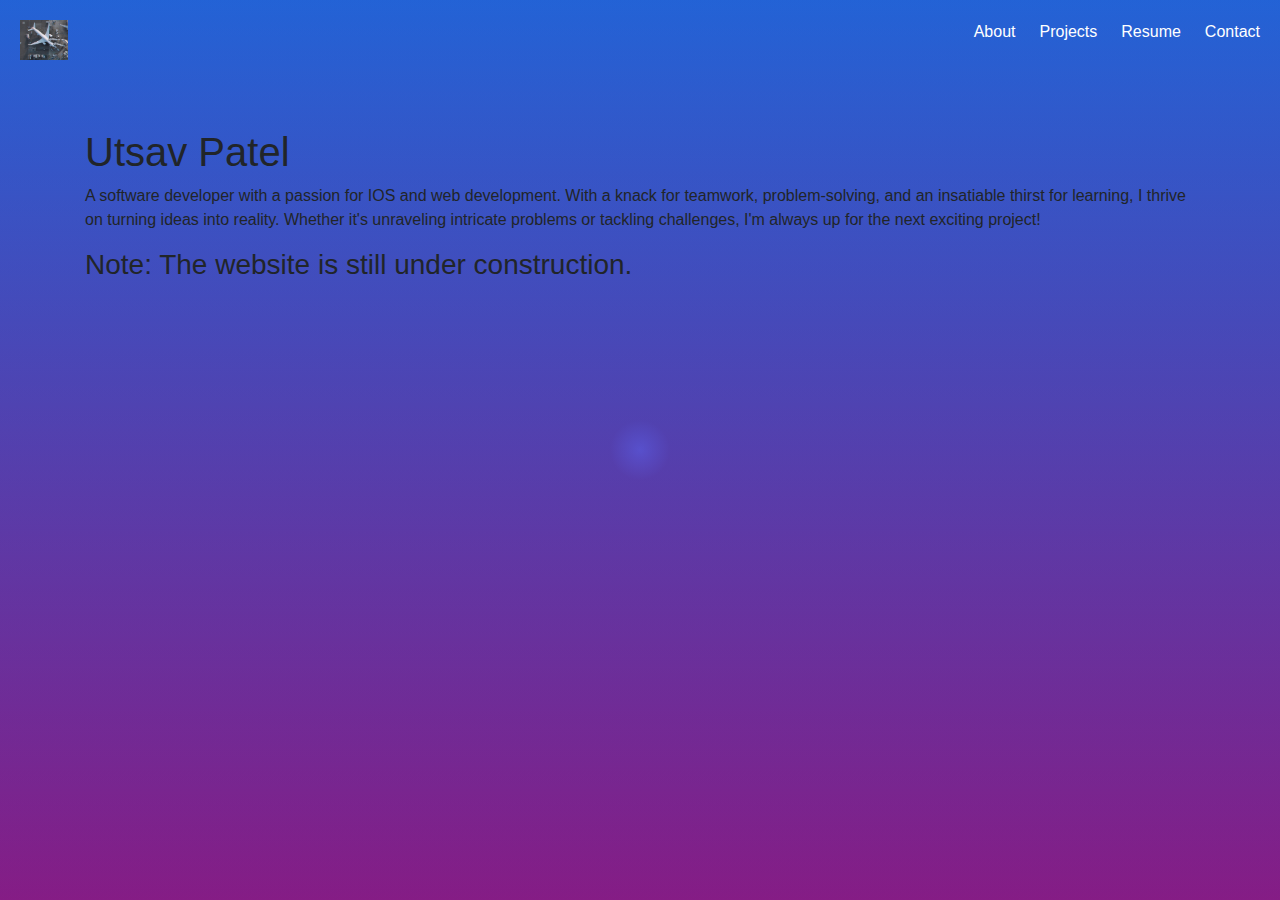
==== index.html @ 6fee893a "Update index.html" ====
<!DOCTYPE html>
<html lang="en">
<head>
  <meta charset="UTF-8">
  <meta name="viewport" content="width=device-width, initial-scale=1.0">

  <title>Utsav Patel</title>

<!-- Link css files here -->

  <link rel="stylesheet" href="https://maxcdn.bootstrapcdn.com/bootstrap/4.5.2/css/bootstrap.min.css">
  <link rel="icon" href="src/images/title.png" type="image/x-icon">   <!-- The image should be in ICO format for better compatibility across different browsers. -->
  <link rel="stylesheet" href="src/css/style.css">

</head>

<body>

  <!-- Add a animation so that the image in the home page animates and goes in the navigation bar. -->


<!-- Navbar implementation -->
<!-- Navbar -->
<nav class="navbar">
  <div class="navbar__logo">
    <a href="index.html">
      <img src="src/images/title.png" alt="Logo">
    </a>
  </div>
  <div class="navbar__toggle" onclick="toggleMenu()">
    <div class="navbar__icon">
      Cross icon here
      add animation effect
    </div>
  </div>
  <ul class="navbar__menu">
    <li class="navbar__item">
      <a href="about.html" class="navbar__link">About</a>
    </li>
    <li class="navbar__item">
      <a href="projects.html" class="navbar__link">Projects</a>
    </li>
    <li class="navbar__item">
      <a href="resume.html" class="navbar__link">Resume</a>
    </li>
    <li class="navbar__item">
      <a href="contact.html" class="navbar__link">Contact</a>
    </li>
  </ul>
</nav>



<!-- Main content -->
  <div class="container mt-5">
    <h1>Utsav Patel</h1>
    <p>A software developer with a passion for IOS and web development. With a knack for teamwork, problem-solving, and an insatiable thirst for learning, I thrive on turning ideas into reality. Whether it's unraveling intricate problems or tackling challenges, I'm always up for the next exciting project!</p>
    <h3>Note: The website is still under construction.</h3>  
  </div>




<!-- Javascript implementation -->
    <script src="src/js/import.js"></script>
    <script src="src/js/PointerAnime.js"></script>
    <script src="src/js/ScrollNavToggle.js"></script>
    <script src="src/js/NavToggleSmallScreen.js"></script>
    <script src="https://code.jquery.com/jquery-3.5.1.slim.min.js"></script>
    <script src="https://cdn.jsdelivr.net/npm/@popperjs/core@2.5.4/dist/umd/popper.min.js"></script>
    <script src="https://maxcdn.bootstrapcdn.com/bootstrap/4.5.2/js/bootstrap.min.js"></script>


    <!-- 
    Utsav Patel is a software developer with a passion for IOS and web development. He is a team player with strong problem-solving skills and a continuous learner.

    Hey there! I'm Utsav Patel, a passionate software developer who loves crafting incredible iOS and web experiences. With a knack for teamwork, problem-solving, and an insatiable thirst for learning, I thrive on turning ideas into reality. Whether it's tackling challenges or unraveling intricate problems, I'm always up for the next exciting project!

    A software developer with a passion for IOS and web development. With a knack for teamwork, problem-solving, and an insatiable thirst for learning, I thrive on turning ideas into reality. Whether it's tackling challenges or unraveling intricate problems, I'm always up for the next exciting project! -->

</body>
</html>
---- src/css/style.css ----
/* Navbar */
.navbar {
    display: flex;
    justify-content: space-between;
    align-items: center;
    padding: 20px;
    background-color: transparent;
  }
  
  .navbar__logo img {
    height: 40px;
  }
  
  .navbar__toggle {
    display: none;
    cursor: pointer;
  }
  
  .navbar__icon {
    width: 30px;
    height: 3px;
    background-color: #fff;
    transition: all 0.3s ease;
  }
  
  .navbar__menu {
    display: flex;
    list-style: none;
  }
  
  .navbar__item {
    margin-left: 24px;
  }
  
  .navbar__link {
    color: #fff;
    text-decoration: none;
    font-weight: 500;
  }
  
  .navbar__link:hover,
  .navbar__link.active {
    color: #f1f1f1;
  }
  
  body {
    background: radial-gradient(circle 30px at var(--mouse-x, 50%) var(--mouse-y, 50%), rgba(39, 115, 244, 0.3), rgba(26, 60, 143, 0.3)), linear-gradient(to bottom, #2773f4, #b30f81);
    background-size: 100% 100%;
    background-repeat: no-repeat;
    transition: background-position 0.2s ease-in-out;
    margin: 0;
    padding: 0;
    min-height: 100vh;
  }
  
  @media (max-width: 768px) {
    .navbar {
      flex-direction: column;
    }
  
    .navbar__menu {
      display: none;
      flex-direction: column;
      align-items: flex-start;
      margin-top: 20px;
    }
  
    .navbar__menu.active {
      display: flex;
    }
  
    .navbar__item {
      margin: 12px 0;
    }
  
    .navbar__toggle {
      display: block;
    }
  
    .navbar__toggle.active .navbar__icon:nth-child(1) {
      transform: rotate(45deg) translate(5px, 5px);
    }
  
    .navbar__toggle.active .navbar__icon:nth-child(2) {
      opacity: 0;
    }
  
    .navbar__toggle.active .navbar__icon:nth-child(3) {
      transform: rotate(-45deg) translate(8px, -8px);
    }
  }
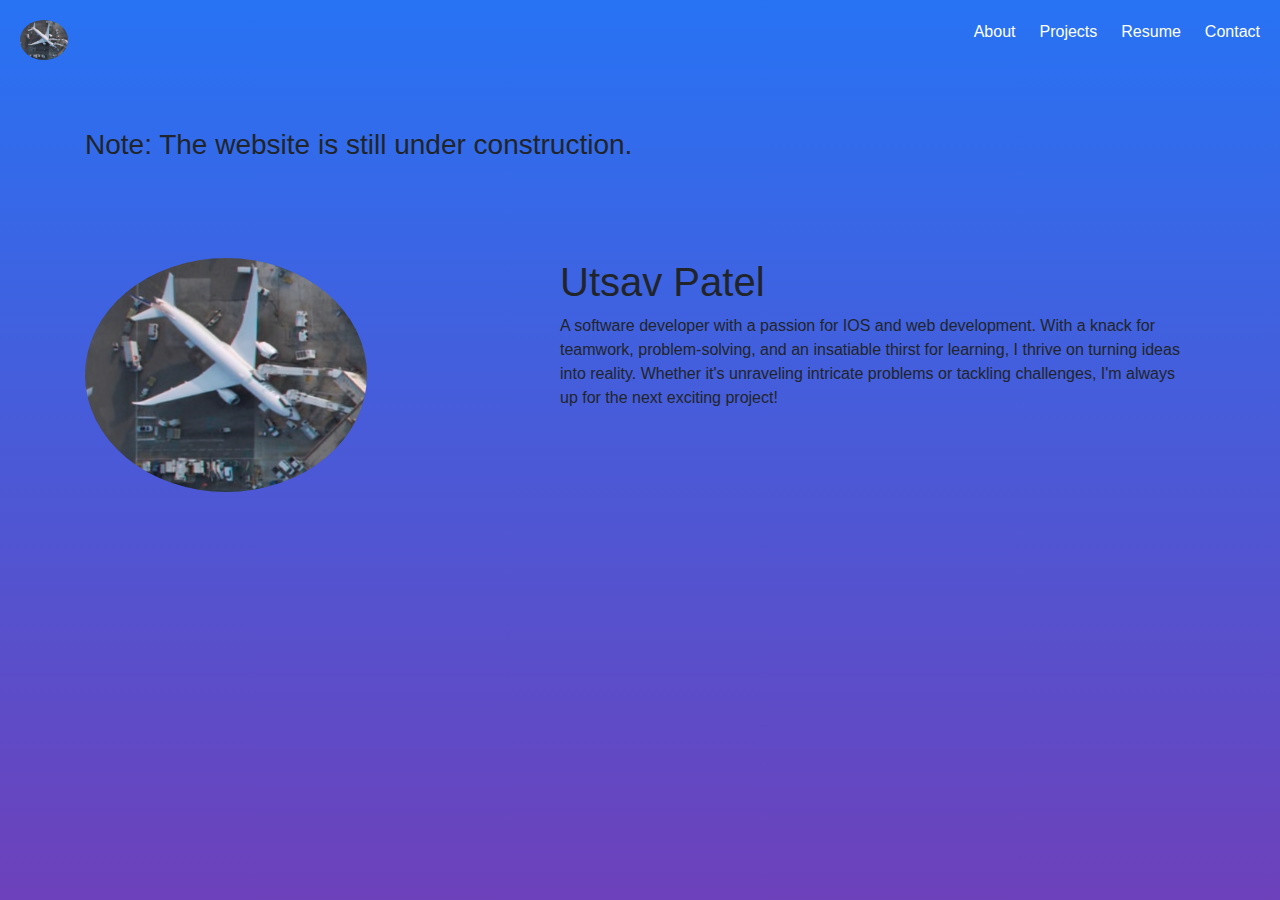
==== commit 69da0e0e: "Added projects" ====
--- a/index.html
+++ b/index.html
@@ -15,6 +15,7 @@
 </head>
 
 <body>
+  <div class="body__bg"></div>
 
   <!-- Add a animation so that the image in the home page animates and goes in the navigation bar. -->
 
@@ -24,7 +25,7 @@
 <nav class="navbar">
   <div class="navbar__logo">
     <a href="index.html">
-      <img src="src/images/title.png" alt="Logo">
+      <img id="nav" src="src/images/title.png" alt="Logo" class="img-fluid rounded-circle">
     </a>
   </div>
   <div class="navbar__toggle" onclick="toggleMenu()">
@@ -50,12 +51,23 @@
 </nav>
 
 
+<!-- Make animation so that the image from navbar animates to its place when coming back to index page. 
+Also add name in navbar for pages other than index.html -->
+
 
 <!-- Main content -->
   <div class="container mt-5">
-    <h1>Utsav Patel</h1>
-    <p>A software developer with a passion for IOS and web development. With a knack for teamwork, problem-solving, and an insatiable thirst for learning, I thrive on turning ideas into reality. Whether it's unraveling intricate problems or tackling challenges, I'm always up for the next exciting project!</p>
-    <h3>Note: The website is still under construction.</h3>  
+    <h3 class="mb-5 pb-5">Note: The website is still under construction.</h3>
+    <div class="row">
+      <div class="col-md-4">
+          <img id="body" src="src/images/title.png" alt="Utsav patel" class="img-fluid rounded-circle">
+      </div>
+      <div class="col-md-1"></div>
+      <div class="col-md-7">
+        <h1>Utsav Patel</h1>
+        <p>A software developer with a passion for IOS and web development. With a knack for teamwork, problem-solving, and an insatiable thirst for learning, I thrive on turning ideas into reality. Whether it's unraveling intricate problems or tackling challenges, I'm always up for the next exciting project!</p>
+      </div>
+    </div>
   </div>
 
 
@@ -70,13 +82,23 @@
     <script src="https://cdn.jsdelivr.net/npm/@popperjs/core@2.5.4/dist/umd/popper.min.js"></script>
     <script src="https://maxcdn.bootstrapcdn.com/bootstrap/4.5.2/js/bootstrap.min.js"></script>
 
-
+<script src="https://code.jquery.com/jquery-3.6.0.min.js"></script>
+  <script>
+    $(document).ready(function() {
+      $(window).scroll(function() {
+        if ($(this).scrollTop() > 100) {
+          $('.background-overlay').fadeOut();
+        } else {
+          $('.background-overlay').fadeIn();
+        }
+      });
+    });
+  </script>
     <!-- 
     Utsav Patel is a software developer with a passion for IOS and web development. He is a team player with strong problem-solving skills and a continuous learner.
 
     Hey there! I'm Utsav Patel, a passionate software developer who loves crafting incredible iOS and web experiences. With a knack for teamwork, problem-solving, and an insatiable thirst for learning, I thrive on turning ideas into reality. Whether it's tackling challenges or unraveling intricate problems, I'm always up for the next exciting project!
 
     A software developer with a passion for IOS and web development. With a knack for teamwork, problem-solving, and an insatiable thirst for learning, I thrive on turning ideas into reality. Whether it's tackling challenges or unraveling intricate problems, I'm always up for the next exciting project! -->
-
 </body>
-</html>
+</html>--- a/src/css/style.css
+++ b/src/css/style.css
@@ -6,7 +6,7 @@
     padding: 20px;
     background-color: transparent;
   }
-  
+
   .navbar__logo img {
     height: 40px;
   }
@@ -43,7 +43,7 @@
     color: #f1f1f1;
   }
   
-  body {
+  /* body {
     background: radial-gradient(circle 30px at var(--mouse-x, 50%) var(--mouse-y, 50%), rgba(39, 115, 244, 0.3), rgba(26, 60, 143, 0.3)), linear-gradient(to bottom, #2773f4, #b30f81);
     background-size: 100% 100%;
     background-repeat: no-repeat;
@@ -51,8 +51,42 @@
     margin: 0;
     padding: 0;
     min-height: 100vh;
+  } */
+  
+  
+
+  body {
+    background:  linear-gradient(to bottom, #2773f4, #b30f81);
+    background-size: 100% 200%;
+    background-repeat: no-repeat;
+    animation: moveLinearGradient 5s linear infinite;
+    margin: 0;
+    padding: 0;
+    min-height: 100vh;
+  }
+
+  .body__bg {
+    background: radial-gradient(circle 30px at var(--mouse-x, 50%) var(--mouse-y, 50%), rgba(39, 115, 244, 0.3), rgba(26, 60, 143, 0.3));
+    background-size: 100% 200%; 
+    background-repeat: no-repeat;
+    transition: background-position 0.2s ease-in-out;
+    margin: 0;
+    padding: 0;
   }
   
+  @keyframes moveLinearGradient {
+    0% {
+      background-position: 0% 0%;
+    }
+    50% {
+      background-position: 0% 100%; /* Move the linear gradient to the bottom */
+    }
+    100% {
+      background-position: 0% 0%;
+    }
+  }
+
+
   @media (max-width: 768px) {
     .navbar {
       flex-direction: column;
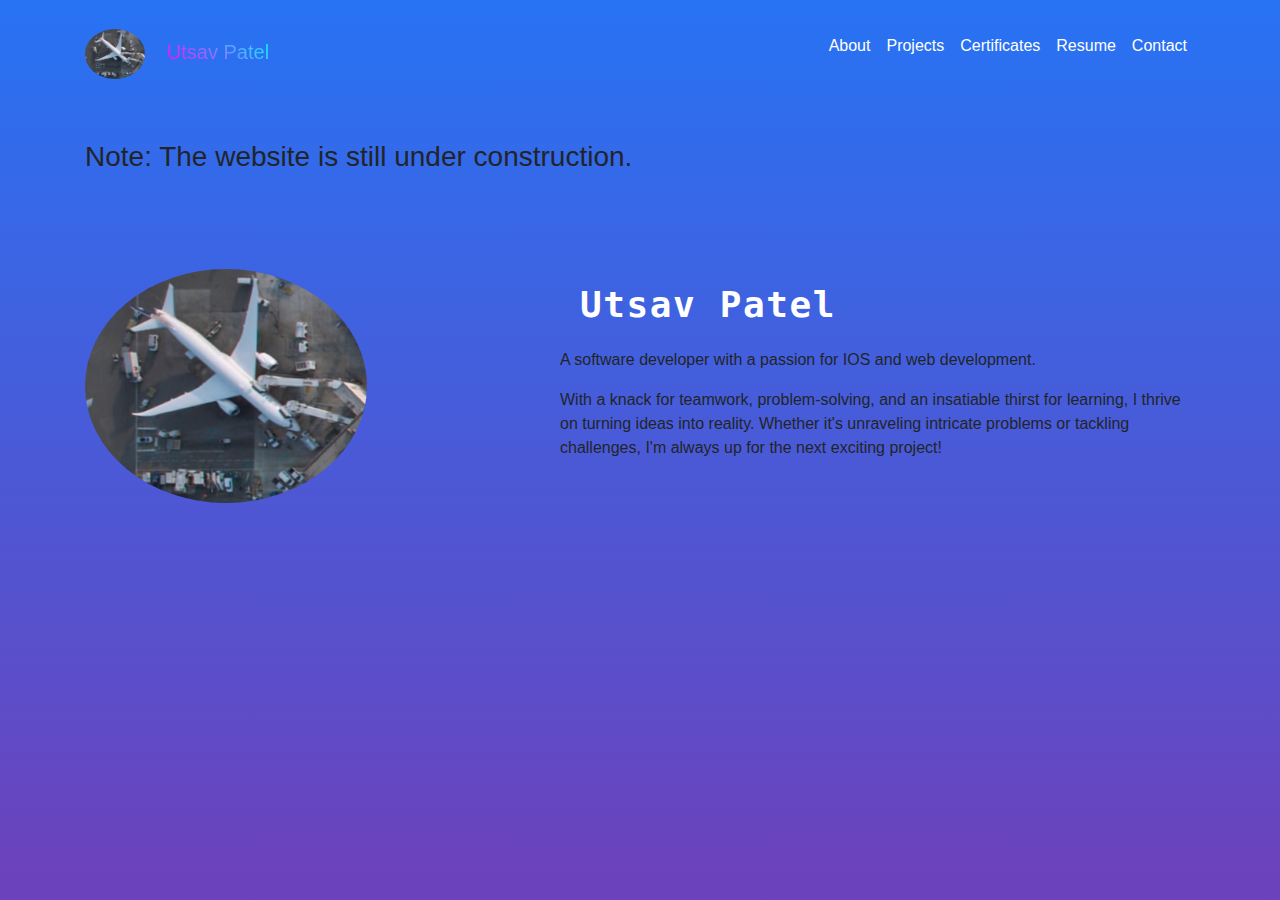
==== commit 6c0e2fc5: "Navbar and basic content" ====
--- a/index.html
+++ b/index.html
@@ -1,104 +1,107 @@
 <!DOCTYPE html>
 <html lang="en">
-<head>
-  <meta charset="UTF-8">
-  <meta name="viewport" content="width=device-width, initial-scale=1.0">
 
-  <title>Utsav Patel</title>
+    <head>
+        <meta charset="UTF-8">
+        <meta name="viewport" content="width=device-width, initial-scale=1.0">
+        <meta name="description"
+            content="Hey there! I'm Utsav Patel, a passionate software developer who loves crafting incredible iOS and web experiences. With a knack for teamwork, problem-solving, and an insatiable thirst for learning, I thrive on turning ideas into reality. Whether it's tackling challenges or unraveling intricate problems, I'm always up for the next exciting project!">
+        <meta name="keywords"
+            content="Utsav patel resume, utsav patel website, utsav patel portfolio, utsav patel personal website">
+        <meta name="author" content="Utsav Patel">
+        <title>Utsav Patel</title>
 
-<!-- Link css files here -->
+        <!-- Link css files here -->
 
-  <link rel="stylesheet" href="https://maxcdn.bootstrapcdn.com/bootstrap/4.5.2/css/bootstrap.min.css">
-  <link rel="icon" href="src/images/title.png" type="image/x-icon">   <!-- The image should be in ICO format for better compatibility across different browsers. -->
-  <link rel="stylesheet" href="src/css/style.css">
+        <link rel="stylesheet" href="https://maxcdn.bootstrapcdn.com/bootstrap/4.5.2/css/bootstrap.min.css">
+        <link rel="icon" href="src/images/title.png" type="image/x-icon">
+        <!-- The image should be in ICO format for better compatibility across different browsers. -->
+        <link rel="stylesheet" href="src/css/style.css">
+        <link rel="stylesheet" href="src/css/index_name.css">
 
-</head>
+    </head>
 
-<body>
-  <div class="body__bg"></div>
+    <body>
+        <div class="body__bg">
+        </div>
 
-  <!-- Add a animation so that the image in the home page animates and goes in the navigation bar. -->
+        <!-- Add a animation so that the image in the home page animates and goes in the navigation bar. -->
+        <!-- Gradient from https://cssgradient.io/ 
+https://mycolor.space/-->
+
+        <!-- Navbar -->
+
+        <nav class="navbar navbar-expand-md navbar-dark bg-transparent">
+            <div class="container">
+                <a class="navbar-brand h1 mb-0" href="index.html">
+                    <img class="rounded-circle mr-3" src="src/images/title.png" alt="Logo" height="50">
+                    <div class="mt-4 gradient-text" style="display: inline-block">Utsav Patel</div>
+                </a>
+                <button class="navbar-toggler" type="button" data-toggle="collapse" data-target="#navbarNav"
+                    aria-controls="navbarNav" aria-expanded="false" aria-label="Toggle navigation">
+                    <span class="navbar-toggler-icon"></span>
+                </button>
+                <div class="collapse navbar-collapse" id="navbarNav">
+                    <ul class="navbar-nav ml-auto">
+                        <li class="nav-item">
+                            <a class="nav-link" href="about.html">About</a>
+                        </li>
+                        <li class="nav-item">
+                            <a class="nav-link" href="projects.html">Projects</a>
+                        </li>
+                        <li class="nav-item">
+                            <a class="nav-link" href="certificate.html">Certificates</a>
+                        </li>
+                        <li class="nav-item">
+                            <a class="nav-link" href="resume.html">Resume</a>
+                        </li>
+                        <li class="nav-item">
+                            <a class="nav-link" href="contact.html">Contact</a>
+                        </li>
+                    </ul>
+                </div>
+            </div>
+        </nav>
 
 
-<!-- Navbar implementation -->
-<!-- Navbar -->
-<nav class="navbar">
-  <div class="navbar__logo">
-    <a href="index.html">
-      <img id="nav" src="src/images/title.png" alt="Logo" class="img-fluid rounded-circle">
-    </a>
-  </div>
-  <div class="navbar__toggle" onclick="toggleMenu()">
-    <div class="navbar__icon">
-      Cross icon here
-      add animation effect
-    </div>
-  </div>
-  <ul class="navbar__menu">
-    <li class="navbar__item">
-      <a href="about.html" class="navbar__link">About</a>
-    </li>
-    <li class="navbar__item">
-      <a href="projects.html" class="navbar__link">Projects</a>
-    </li>
-    <li class="navbar__item">
-      <a href="resume.html" class="navbar__link">Resume</a>
-    </li>
-    <li class="navbar__item">
-      <a href="contact.html" class="navbar__link">Contact</a>
-    </li>
-  </ul>
-</nav>
+        <!-- Make animation so that the image from navbar animates to its place when coming back to index page. 
+Also add name in navbar for pages other than index.html -->
+        <!-- Image in body css left -->
+        <!-- Content css for index.html left -->
 
-
-<!-- Make animation so that the image from navbar animates to its place when coming back to index page. 
-Also add name in navbar for pages other than index.html -->
-
-
-<!-- Main content -->
-  <div class="container mt-5">
-    <h3 class="mb-5 pb-5">Note: The website is still under construction.</h3>
-    <div class="row">
-      <div class="col-md-4">
-          <img id="body" src="src/images/title.png" alt="Utsav patel" class="img-fluid rounded-circle">
-      </div>
-      <div class="col-md-1"></div>
-      <div class="col-md-7">
-        <h1>Utsav Patel</h1>
-        <p>A software developer with a passion for IOS and web development. With a knack for teamwork, problem-solving, and an insatiable thirst for learning, I thrive on turning ideas into reality. Whether it's unraveling intricate problems or tackling challenges, I'm always up for the next exciting project!</p>
-      </div>
-    </div>
-  </div>
+        <!-- Main content -->
+        <div class="container mt-5">
+            <h3 class="mb-5 pb-5">
+                Note: The website is
+                still under
+                construction.</h3>
+            <div class="row">
+                <div class="col-md-4 mx-md-auto mx-5">
+                    <img id="body" src="src/images/title.png" alt="Utsav patel" class="img-fluid rounded-circle">
+                </div>
+                <div class="col-md-1">
+                </div>
+                <div class="col-md-7">
+                    <h1 class="ui-btn">
+                        <span>Utsav Patel</span>
+                    </h1>
+                    <p>A software developer with a passion for IOS and web development.</p>
+                    <p>With a knack for teamwork, problem-solving, and an insatiable thirst for learning, I thrive on
+                        turning
+                        ideas into reality. Whether it's unraveling intricate problems or tackling challenges, I'm
+                        always up for the
+                        next exciting project!</p>
+                </div>
+            </div>
+        </div>
 
 
 
+        <!-- Javascript implementation -->
+        <script src="https://code.jquery.com/jquery-3.5.1.slim.min.js"></script>
+        <script src="https://cdn.jsdelivr.net/npm/@popperjs/core@2.5.4/dist/umd/popper.min.js"></script>
+        <script src="https://maxcdn.bootstrapcdn.com/bootstrap/4.5.2/js/bootstrap.min.js"></script>
 
-<!-- Javascript implementation -->
-    <script src="src/js/import.js"></script>
-    <script src="src/js/PointerAnime.js"></script>
-    <script src="src/js/ScrollNavToggle.js"></script>
-    <script src="src/js/NavToggleSmallScreen.js"></script>
-    <script src="https://code.jquery.com/jquery-3.5.1.slim.min.js"></script>
-    <script src="https://cdn.jsdelivr.net/npm/@popperjs/core@2.5.4/dist/umd/popper.min.js"></script>
-    <script src="https://maxcdn.bootstrapcdn.com/bootstrap/4.5.2/js/bootstrap.min.js"></script>
+    </body>
 
-<script src="https://code.jquery.com/jquery-3.6.0.min.js"></script>
-  <script>
-    $(document).ready(function() {
-      $(window).scroll(function() {
-        if ($(this).scrollTop() > 100) {
-          $('.background-overlay').fadeOut();
-        } else {
-          $('.background-overlay').fadeIn();
-        }
-      });
-    });
-  </script>
-    <!-- 
-    Utsav Patel is a software developer with a passion for IOS and web development. He is a team player with strong problem-solving skills and a continuous learner.
-
-    Hey there! I'm Utsav Patel, a passionate software developer who loves crafting incredible iOS and web experiences. With a knack for teamwork, problem-solving, and an insatiable thirst for learning, I thrive on turning ideas into reality. Whether it's tackling challenges or unraveling intricate problems, I'm always up for the next exciting project!
-
-    A software developer with a passion for IOS and web development. With a knack for teamwork, problem-solving, and an insatiable thirst for learning, I thrive on turning ideas into reality. Whether it's tackling challenges or unraveling intricate problems, I'm always up for the next exciting project! -->
-</body>
 </html>--- a/src/css/style.css
+++ b/src/css/style.css
@@ -1,126 +1,87 @@
-/* Navbar */
-.navbar {
-    display: flex;
-    justify-content: space-between;
-    align-items: center;
-    padding: 20px;
-    background-color: transparent;
+:root {
+  --nav-item-color: rgba(255, 255, 255, 1);
+  --nav-item-hover-color: #f1f1f1;
+  --nav-item-underline-color: #fff;
+  
+  --nav-name-gradient-1: #ff00ff;
+  --nav-name-gradient-2: #00ffff;
+  
+  --body-bg-gradient-1: #2773f4;
+  --body-bg-gradient-2: #b30f81;
+}
+
+/* Navbar*/
+.nav-link {
+  position: relative;
+  color: var(--nav-item-color) !important;
+}
+
+.nav-link::after {
+  content: '';
+  position: absolute;
+  bottom: -5px;
+  left: 0;
+  width: 100%;
+  height: 2px;
+  background-color: transparent;
+  transform: scaleX(0);
+  transform-origin: left;
+  transition: transform 0.3s ease-in-out;
+}
+
+.nav-link:hover::after,
+.nav-link.active::after {
+  transform: scaleX(1);
+  transform-origin: right;
+  background-color: var(--nav-item-underline-color);
+}
+
+.nav-link:hover,
+.nav-link.active {
+  text-decoration: none;
+  color: var(--nav-item-hover-color);
+}
+
+/* For name in the website */
+.gradient-text {
+  background: linear-gradient(45deg, var(--nav-name-gradient-1), var(--nav-name-gradient-2));
+  -webkit-background-clip: text;
+  -webkit-text-fill-color: transparent;
+  animation: moveLinearGradient 2s linear infinite;
+}
+
+
+body {
+  background: linear-gradient(to bottom, var(--body-bg-gradient-1), var(--body-bg-gradient-2));
+  background-size: 100% 200%;
+  background-repeat: no-repeat;
+  animation: moveLinearGradient 5s linear infinite;
+  margin: 0;
+  padding: 0;
+  min-height: 100vh;
+}
+
+.body__bg {
+  background: radial-gradient(circle 30px at var(--mouse-x, 50%) var(--mouse-y, 50%), rgba(39, 115, 244, 0.3), rgba(26, 60, 143, 0.3));
+  background-size: 100% 200%;
+  background-repeat: no-repeat;
+  transition: background-position 0.2s ease-in-out;
+  margin: 0;
+  padding: 0;
+}
+
+@keyframes moveLinearGradient {
+  0% {
+    background-position: 0% 0%;
   }
 
-  .navbar__logo img {
-    height: 40px;
-  }
-  
-  .navbar__toggle {
-    display: none;
-    cursor: pointer;
-  }
-  
-  .navbar__icon {
-    width: 30px;
-    height: 3px;
-    background-color: #fff;
-    transition: all 0.3s ease;
-  }
-  
-  .navbar__menu {
-    display: flex;
-    list-style: none;
-  }
-  
-  .navbar__item {
-    margin-left: 24px;
-  }
-  
-  .navbar__link {
-    color: #fff;
-    text-decoration: none;
-    font-weight: 500;
-  }
-  
-  .navbar__link:hover,
-  .navbar__link.active {
-    color: #f1f1f1;
-  }
-  
-  /* body {
-    background: radial-gradient(circle 30px at var(--mouse-x, 50%) var(--mouse-y, 50%), rgba(39, 115, 244, 0.3), rgba(26, 60, 143, 0.3)), linear-gradient(to bottom, #2773f4, #b30f81);
-    background-size: 100% 100%;
-    background-repeat: no-repeat;
-    transition: background-position 0.2s ease-in-out;
-    margin: 0;
-    padding: 0;
-    min-height: 100vh;
-  } */
-  
-  
-
-  body {
-    background:  linear-gradient(to bottom, #2773f4, #b30f81);
-    background-size: 100% 200%;
-    background-repeat: no-repeat;
-    animation: moveLinearGradient 5s linear infinite;
-    margin: 0;
-    padding: 0;
-    min-height: 100vh;
+  50% {
+    background-position: 0% 100%;
+    /* Move the linear gradient to the bottom */
   }
 
-  .body__bg {
-    background: radial-gradient(circle 30px at var(--mouse-x, 50%) var(--mouse-y, 50%), rgba(39, 115, 244, 0.3), rgba(26, 60, 143, 0.3));
-    background-size: 100% 200%; 
-    background-repeat: no-repeat;
-    transition: background-position 0.2s ease-in-out;
-    margin: 0;
-    padding: 0;
+  100% {
+    background-position: 0% 0%;
   }
-  
-  @keyframes moveLinearGradient {
-    0% {
-      background-position: 0% 0%;
-    }
-    50% {
-      background-position: 0% 100%; /* Move the linear gradient to the bottom */
-    }
-    100% {
-      background-position: 0% 0%;
-    }
-  }
+}
 
-
-  @media (max-width: 768px) {
-    .navbar {
-      flex-direction: column;
-    }
-  
-    .navbar__menu {
-      display: none;
-      flex-direction: column;
-      align-items: flex-start;
-      margin-top: 20px;
-    }
-  
-    .navbar__menu.active {
-      display: flex;
-    }
-  
-    .navbar__item {
-      margin: 12px 0;
-    }
-  
-    .navbar__toggle {
-      display: block;
-    }
-  
-    .navbar__toggle.active .navbar__icon:nth-child(1) {
-      transform: rotate(45deg) translate(5px, 5px);
-    }
-  
-    .navbar__toggle.active .navbar__icon:nth-child(2) {
-      opacity: 0;
-    }
-  
-    .navbar__toggle.active .navbar__icon:nth-child(3) {
-      transform: rotate(-45deg) translate(8px, -8px);
-    }
-  }
-  --- a/src/css/index_name.css
+++ b/src/css/index_name.css
@@ -0,0 +1,187 @@
+.ui-btn {
+  --btn-default-bg: rgb(41, 41, 41);
+  --btn-padding: 15px 20px;
+  --btn-hover-bg: rgb(51, 51, 51);
+  --btn-transition: .3s;
+  --btn-letter-spacing: .1rem;
+  --btn-animation-duration: 1.2s;
+  --btn-shadow-color: rgba(0, 0, 0, 0.137);
+  --btn-shadow: 0 2px 10px 0 var(--btn-shadow-color);
+  --hover-btn-color: #FAC921;
+  --default-btn-color: #fff;
+  --font-size: 36px;
+  /* 👆 this field should not be empty */
+  --font-weight: 600;
+  --font-family: Menlo,Roboto Mono,monospace;
+  /* 👆 this field should not be empty */
+}
+
+/* button settings 👆 */
+
+.ui-btn {
+  /* box-sizing: border-box; */
+  padding: var(--btn-padding);
+  display: flex;
+  position: relative;
+  /* align-items: center; */
+  /* justify-content: center; */
+  color: var(--default-btn-color);
+  font: var(--font-weight) var(--font-size) var(--font-family);
+  background: transparent;
+  border: none;
+  cursor: pointer;
+  transition: var(--btn-transition);
+  /* overflow: hidden; */
+  /* box-shadow: var(--btn-shadow); */
+}
+
+.ui-btn span {
+  letter-spacing: var(--btn-letter-spacing);
+  transition: var(--btn-transition);
+  /* box-sizing: border-box; */
+  position: relative;
+  background: inherit;
+}
+
+.ui-btn span::before {
+  /* box-sizing: border-box; */
+  position: absolute;
+  content: "";
+  background: inherit;
+}
+
+/* .ui-btn:hover, .ui-btn:focus {
+  background: var(--btn-hover-bg);
+} */
+
+.ui-btn:hover span, .ui-btn:focus span {
+  color: var(--hover-btn-color);
+}
+
+.ui-btn:hover span::before, .ui-btn:focus span::before {
+  animation: chitchat linear both var(--btn-animation-duration);
+}
+
+
+.ui-btn::after {
+  content: '';
+  position: absolute;
+  bottom: -5px;
+  left: 0;
+  width: 100%;
+  height: 2px;
+  background-color: transparent;
+  transform: scaleX(0);
+  transform-origin: left;
+  transition: transform 1s ease-in-out;
+}
+
+.ui-btn:hover::after,
+.ui-btn.active::after {
+  transform: scaleX(1);
+  transform-origin: right;
+  background-color: #fff;
+}
+
+.ui-btn:hover,
+.ui-btn.active {
+  text-decoration: none;
+  color: #f1f1f1;
+}
+
+@keyframes chitchat {
+  0% {
+    content: "#";
+  }
+
+  5% {
+    content: ".";
+  }
+
+  10% {
+    content: "^{";
+  }
+
+  15% {
+    content: "-!";
+  }
+
+  20% {
+    content: "#$_";
+  }
+
+  25% {
+    content: "№:0";
+  }
+
+  30% {
+    content: "#{+.";
+  }
+
+  35% {
+    content: "@}-?";
+  }
+
+  40% {
+    content: "?{4@%";
+  }
+
+  45% {
+    content: "=.,^!";
+  }
+
+  50% {
+    content: "?2@%";
+  }
+
+  55% {
+    content: "\;1}]";
+  }
+
+  60% {
+    content: "?{%:%";
+    right: 0;
+  }
+
+  65% {
+    content: "|{f[4";
+    right: 0;
+  }
+
+  70% {
+    content: "{4%0%";
+    right: 0;
+  }
+
+  75% {
+    content: "'1_0<";
+    right: 0;
+  }
+
+  80% {
+    content: "{0%";
+    right: 0;
+  }
+
+  85% {
+    content: "]>'";
+    right: 0;
+  }
+
+  90% {
+    content: "4";
+    right: 0;
+  }
+
+  95% {
+    content: "2";
+    right: 0;
+  }
+
+  100% {
+    content: "";
+    right: 0;
+  }
+}
+
+
